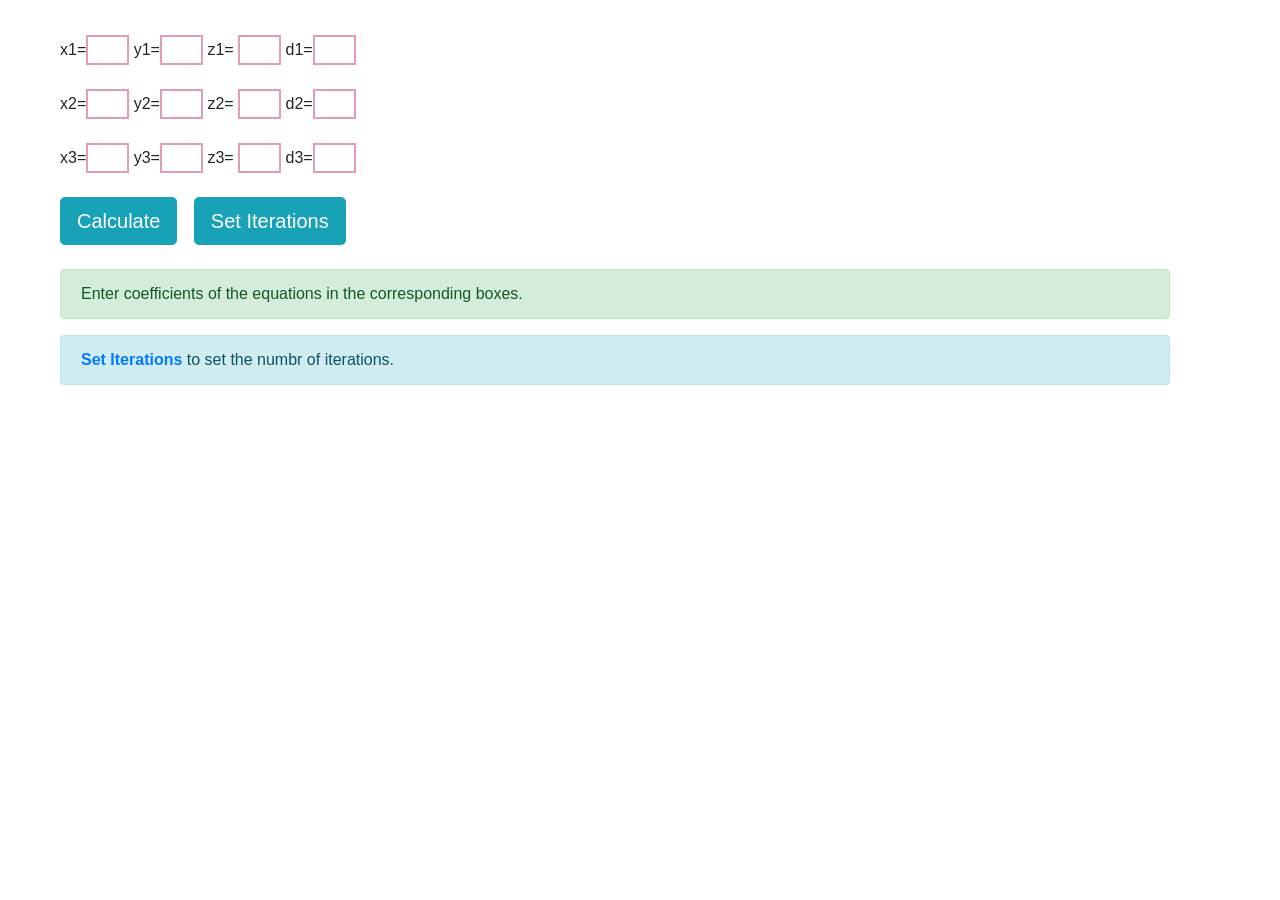
==== index.html @ 27917d83 "Rename image.html to index.html" ====
<!DOCTYPE html>
<html>
<head>
	  <meta charset="utf-8">
  <meta name="viewport" content="width=device-width, initial-scale=1">
	<title>Gauss-Jacobi</title>

	<link href="https://stackpath.bootstrapcdn.com/bootstrap/4.2.1/css/bootstrap.min.css" rel="stylesheet" integrity="sha384-GJzZqFGwb1QTTN6wy59ffF1BuGJpLSa9DkKMp0DgiMDm4iYMj70gZWKYbI706tWS" crossorigin="anonymous">
	<link rel="stylesheet" type="text/css" href="style.css"class="defaultTextBox">
	<script type="text/javascript">
var x1,x2,x3,x
var y1,y2,y3,y
var z1,z2,z3,z
var d1,d2,d3,d
var X,Y,Z,i,max=8;

function set()
{
  max=prompt("Enter number of iterations:");
}

function getvalue()


{
var x1=document.querySelector("#x1").value;
var y1=document.querySelector("#y1").value;
var z1=document.querySelector("#z1").value;
var d1=document.querySelector("#d1").value;
var x2=document.querySelector("#x2").value;
var y2=document.querySelector("#y2").value;
var z2=document.querySelector("#z2").value;
var d2=document.querySelector("#d2").value;
var x3=document.querySelector("#x3").value;
var y3=document.querySelector("#y3").value;
var z3=document.querySelector("#z3").value;
var d3=document.querySelector("#d3").value;
var x_p=0;var y_p=0;var z_p=0;i=0;

var div=document.getElementById("display")
div.innerHTML="";
x=0;y=0;z=0;


while(i<max)
{
i++;
X=(d1-(y1*y)-(z1*z))/x1;
Y=(d2-(x2*x)-(z2*z))/y2;
Z=(d3-(y3*y)-(x3*x))/z3;
div.innerHTML+="     X"+i+"= "+X+"     Y"+i+"= "+Y+"     Z"+i+"= "+Z+"<br><hr>";
x=X;y=Y;z=Z;

}
}
	</script>
</head>




<body>

<div class="container"
<form style="position:absolute;font-family: helvetica;top: 35px; left: 45px;">
	x1=<input class="defaultTextBox"id="x1" type="text" size="3"> y1=<input class="defaultTextBox"type="text" id="y1" size="3"> z1= <input class="defaultTextBox" type="text" id="z1" size="3"> d1=<input class="defaultTextBox" type="text" id="d1"name="" size="3">
	<br><br>
	x2=<input class="defaultTextBox"id="x2" type="text" size="3"> y2=<input class="defaultTextBox" type="text" id="y2" size="3"> z2= <input class="defaultTextBox"type="text" id="z2" size="3"> d2=<input class="defaultTextBox"type="text" id="d2"name="" size="3">
	<br><br>
	x3=<input class="defaultTextBox"id="x3" type="text" size="3"> y3=<input class="defaultTextBox"type="text" id="y3" size="3"> z3= <input class="defaultTextBox"type="text" id="z3" size="3"> d3=<input class="defaultTextBox"type="text" id="d3"name="" size="3">
	<br><br>
	
	
	<input type="button" class="btn btn-info btn-lg" id="calc" onclick="getvalue()" value="Calculate" >
    <input style="margin-left: 12px" type="button" class="btn btn-info btn-lg" id="set" onclick="set()" value="Set Iterations" >
</form>
<br><br>
<div class="alert alert-success">
  Enter coefficients of the equations in the corresponding boxes.
</div>
<div class="alert alert-info">
  <strong><a href="#set">Set Iterations</a></strong> to set the numbr of iterations.
</div>

<div id="display" class="container"> </div>
</body>
</html>
---- style.css ----
.defaultTextBox {
    padding: 0;
    height: 30px;
    position: relative;
    left: 0;
    outline: none;
    border: 2px solid #cdcdcd;
    border-color: rgba(200,60,100,0.5);
    background-color: white;
    font-size: 16px;
}
#display
{
	font-weight: bold;
	font-style: oblique;
}
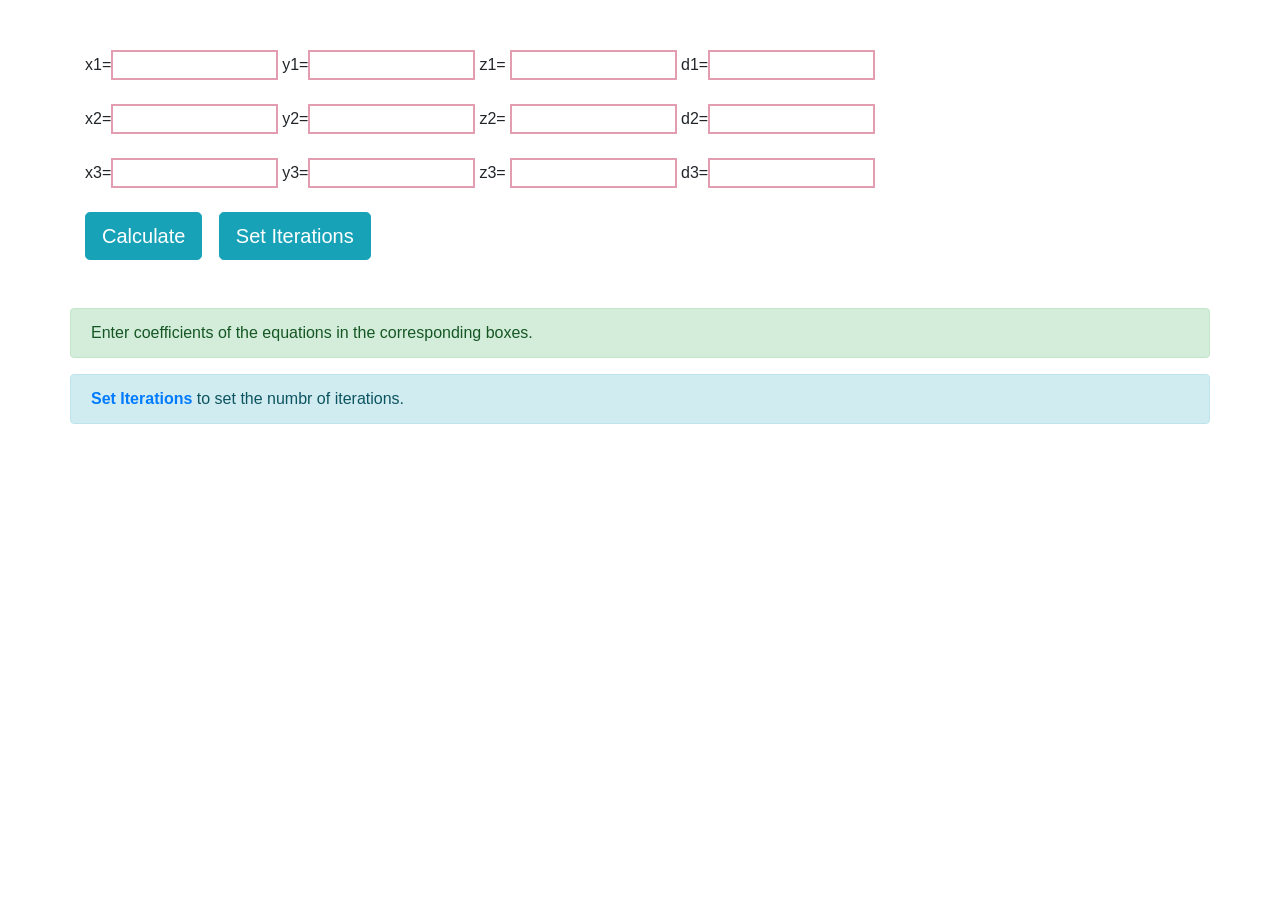
==== commit 3bbf7543: "new files added" ====
--- a/index.html
+++ b/index.html
@@ -7,62 +7,15 @@
 
 	<link href="https://stackpath.bootstrapcdn.com/bootstrap/4.2.1/css/bootstrap.min.css" rel="stylesheet" integrity="sha384-GJzZqFGwb1QTTN6wy59ffF1BuGJpLSa9DkKMp0DgiMDm4iYMj70gZWKYbI706tWS" crossorigin="anonymous">
 	<link rel="stylesheet" type="text/css" href="style.css"class="defaultTextBox">
-	<script type="text/javascript">
-var x1,x2,x3,x
-var y1,y2,y3,y
-var z1,z2,z3,z
-var d1,d2,d3,d
-var X,Y,Z,i,max=8;
-
-function set()
-{
-  max=prompt("Enter number of iterations:");
-}
-
-function getvalue()
-
-
-{
-var x1=document.querySelector("#x1").value;
-var y1=document.querySelector("#y1").value;
-var z1=document.querySelector("#z1").value;
-var d1=document.querySelector("#d1").value;
-var x2=document.querySelector("#x2").value;
-var y2=document.querySelector("#y2").value;
-var z2=document.querySelector("#z2").value;
-var d2=document.querySelector("#d2").value;
-var x3=document.querySelector("#x3").value;
-var y3=document.querySelector("#y3").value;
-var z3=document.querySelector("#z3").value;
-var d3=document.querySelector("#d3").value;
-var x_p=0;var y_p=0;var z_p=0;i=0;
-
-var div=document.getElementById("display")
-div.innerHTML="";
-x=0;y=0;z=0;
-
-
-while(i<max)
-{
-i++;
-X=(d1-(y1*y)-(z1*z))/x1;
-Y=(d2-(x2*x)-(z2*z))/y2;
-Z=(d3-(y3*y)-(x3*x))/z3;
-div.innerHTML+="     X"+i+"= "+X+"     Y"+i+"= "+Y+"     Z"+i+"= "+Z+"<br><hr>";
-x=X;y=Y;z=Z;
-
-}
-}
-	</script>
+	<script type="text/javascript" src="script.js"></script>
 </head>
 
 
 
 
 <body>
-
-<div class="container"
-<form style="position:absolute;font-family: helvetica;top: 35px; left: 45px;">
+<div class="container" id="form">
+<form style="font-family: helvetica;top: 35px; left: 45px;">
 	x1=<input class="defaultTextBox"id="x1" type="text" size="3"> y1=<input class="defaultTextBox"type="text" id="y1" size="3"> z1= <input class="defaultTextBox" type="text" id="z1" size="3"> d1=<input class="defaultTextBox" type="text" id="d1"name="" size="3">
 	<br><br>
 	x2=<input class="defaultTextBox"id="x2" type="text" size="3"> y2=<input class="defaultTextBox" type="text" id="y2" size="3"> z2= <input class="defaultTextBox"type="text" id="z2" size="3"> d2=<input class="defaultTextBox"type="text" id="d2"name="" size="3">
@@ -72,16 +25,17 @@
 	
 	
 	<input type="button" class="btn btn-info btn-lg" id="calc" onclick="getvalue()" value="Calculate" >
-    <input style="margin-left: 12px" type="button" class="btn btn-info btn-lg" id="set" onclick="set()" value="Set Iterations" >
+    <input style="margin-left: 12px" type="button" class="btn btn-info btn-lg" id="set" onclick="setv()" value="Set Iterations" >
 </form>
+</div>
 <br><br>
-<div class="alert alert-success">
+<div class=" container alert alert-success">
   Enter coefficients of the equations in the corresponding boxes.
 </div>
-<div class="alert alert-info">
+<div class="container alert alert-info">
   <strong><a href="#set">Set Iterations</a></strong> to set the numbr of iterations.
 </div>
 
 <div id="display" class="container"> </div>
 </body>
-</html>
+</html>
--- a/style.css
+++ b/style.css
@@ -8,9 +8,15 @@
     border-color: rgba(200,60,100,0.5);
     background-color: white;
     font-size: 16px;
+    width:15%;
 }
 #display
 {
 	font-weight: bold;
 	font-style: oblique;
+}
+#form
+{
+	
+	margin-top: 50px
 }
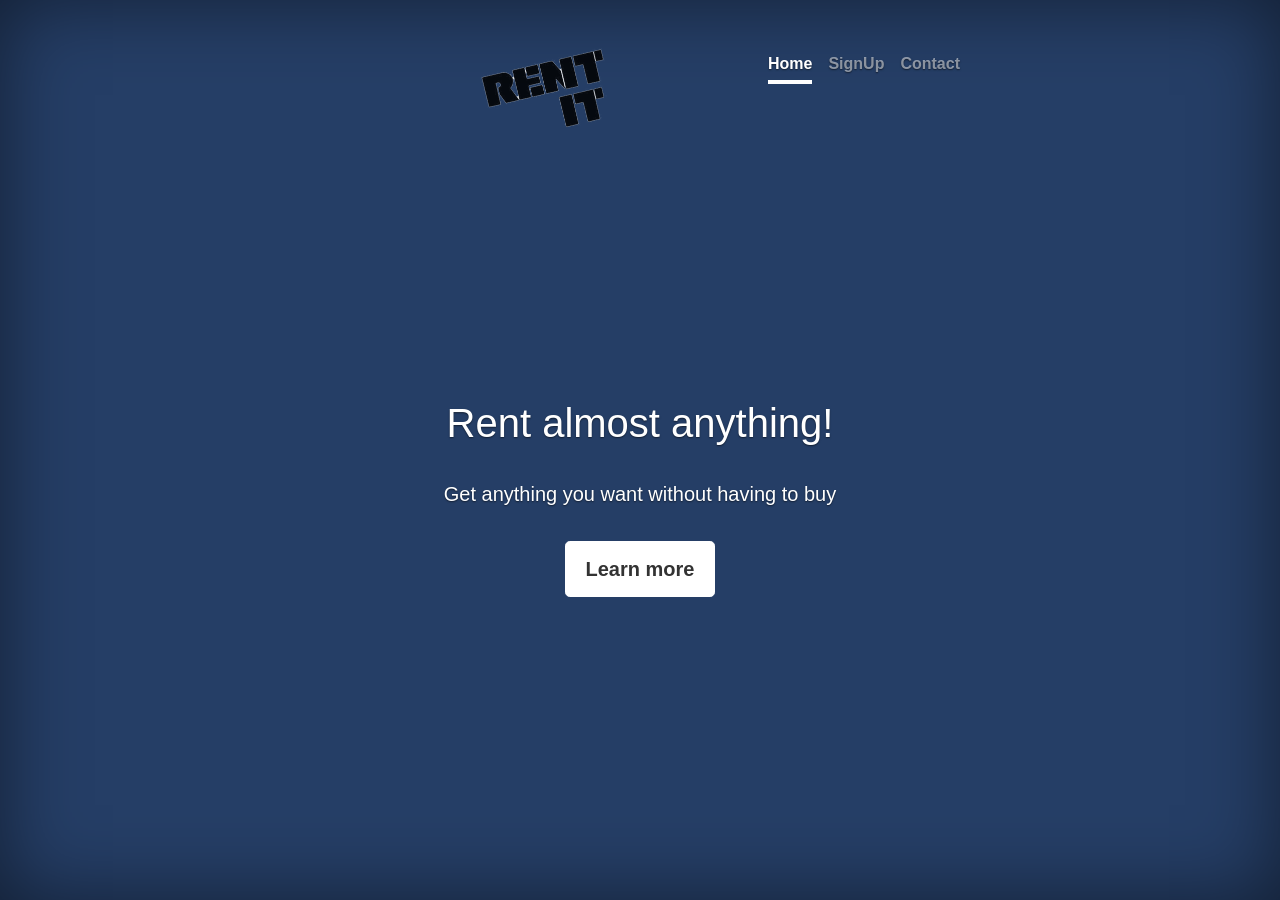
==== commit 4aac43cc: "Add files via upload" ====
--- a/index.html
+++ b/index.html
@@ -1,41 +1,59 @@
-<!DOCTYPE html>
-<html>
-<head>
-	  <meta charset="utf-8">
-  <meta name="viewport" content="width=device-width, initial-scale=1">
-	<title>Gauss-Jacobi</title>
 
-	<link href="https://stackpath.bootstrapcdn.com/bootstrap/4.2.1/css/bootstrap.min.css" rel="stylesheet" integrity="sha384-GJzZqFGwb1QTTN6wy59ffF1BuGJpLSa9DkKMp0DgiMDm4iYMj70gZWKYbI706tWS" crossorigin="anonymous">
-	<link rel="stylesheet" type="text/css" href="style.css"class="defaultTextBox">
-	<script type="text/javascript" src="script.js"></script>
-</head>
+<!doctype html>
+<html lang="en">
+  <head>
+    <meta charset="utf-8">
+    <meta name="viewport" content="width=device-width, initial-scale=1, shrink-to-fit=no">
+    <meta name="description" content="">
+    <meta name="author" content="Deb Shashwat">
+    <meta name="generator" content="Jekyll v3.8.5">
+    <title>Rent It</title>
+    <link rel="stylesheet" href="https://stackpath.bootstrapcdn.com/bootstrap/4.3.1/css/bootstrap.min.css" integrity="sha384-ggOyR0iXCbMQv3Xipma34MD+dH/1fQ784/j6cY/iJTQUOhcWr7x9JvoRxT2MZw1T" crossorigin="anonymous">
 
 
+    <style>
+      .bd-placeholder-img {
+        font-size: 1.125rem;
+        text-anchor: middle;
+        -webkit-user-select: none;
+        -moz-user-select: none;
+        -ms-user-select: none;
+        user-select: none;
+      }
 
+      @media (min-width: 768px) {
+        .bd-placeholder-img-lg {
+          font-size: 3.5rem;
+        }
+      }
+    </style>
+    <!-- Custom styles for this template -->
+    <link href="cover.css" rel="stylesheet">
+  </head>
+  <body class="text-center">
+    <div class="cover-container d-flex w-100 h-100 p-3 mx-auto flex-column">
+  <header class="masthead mb-auto">
+    <div class="inner">
+      <img src="rent.png" alt="rent it">
+      <nav class="nav nav-masthead justify-content-center">
+        <a class="nav-link active" href="#">Home</a>
+        <a class="nav-link" href="signup.html">SignUp</a>
+        <a class="nav-link" href="#">Contact</a>
+      </nav>
+    </div>
+  </header>
 
-<body>
-<div class="container" id="form">
-<form style="font-family: helvetica;top: 35px; left: 45px;">
-	x1=<input class="defaultTextBox"id="x1" type="text" size="3"> y1=<input class="defaultTextBox"type="text" id="y1" size="3"> z1= <input class="defaultTextBox" type="text" id="z1" size="3"> d1=<input class="defaultTextBox" type="text" id="d1"name="" size="3">
-	<br><br>
-	x2=<input class="defaultTextBox"id="x2" type="text" size="3"> y2=<input class="defaultTextBox" type="text" id="y2" size="3"> z2= <input class="defaultTextBox"type="text" id="z2" size="3"> d2=<input class="defaultTextBox"type="text" id="d2"name="" size="3">
-	<br><br>
-	x3=<input class="defaultTextBox"id="x3" type="text" size="3"> y3=<input class="defaultTextBox"type="text" id="y3" size="3"> z3= <input class="defaultTextBox"type="text" id="z3" size="3"> d3=<input class="defaultTextBox"type="text" id="d3"name="" size="3">
-	<br><br>
-	
-	
-	<input type="button" class="btn btn-info btn-lg" id="calc" onclick="getvalue()" value="Calculate" >
-    <input style="margin-left: 12px" type="button" class="btn btn-info btn-lg" id="set" onclick="setv()" value="Set Iterations" >
-</form>
+  <main role="main" class="inner cover">
+    <h1 class="cover-heading">Rent almost anything!</h1>
+    <p class="lead">Get anything you want without having to buy</p>
+    <p class="lead">
+      <a href="#" class="btn btn-lg btn-secondary">Learn more</a>
+    </p>
+  </main>
+
+  <footer class="mastfoot mt-auto">
+
+  </footer>
 </div>
-<br><br>
-<div class=" container alert alert-success">
-  Enter coefficients of the equations in the corresponding boxes.
-</div>
-<div class="container alert alert-info">
-  <strong><a href="#set">Set Iterations</a></strong> to set the numbr of iterations.
-</div>
-
-<div id="display" class="container"> </div>
 </body>
-</html>+</html>
--- a/cover.css
+++ b/cover.css
@@ -0,0 +1,98 @@
+img {
+  width:8rem;
+  left:auto;
+  margin-top: 2rem;
+  opacity: 0.85;
+
+}
+a,
+a:focus,
+a:hover {
+  color: #fff;
+}
+
+.btn-secondary,
+.btn-secondary:hover,
+.btn-secondary:focus {
+  color: #333;
+  text-shadow: none; 
+  background-color: #fff;
+  border: .05rem solid #fff;
+}
+
+html,
+body {
+  height: 100%;
+  background-color: #253e66;
+}
+
+body {
+  display: -ms-flexbox;
+  display: flex;
+  color: #fff;
+  text-shadow: 0 .05rem .1rem rgba(0, 0, 0, .5);
+  box-shadow: inset 0 0 5rem rgba(0, 0, 0, .5);
+}
+
+.cover-container {
+  max-width: 42em;
+}
+
+.masthead {
+  margin-bottom: 2rem;
+}
+
+.masthead-brand {
+  margin-bottom: 0;
+}
+
+.nav-masthead .nav-link {
+  padding: .25rem 0;
+  font-weight: 700;
+  color: rgba(255, 255, 255, .5);
+  background-color: transparent;
+  border-bottom: .25rem solid transparent;
+}
+
+.nav-masthead .nav-link:hover,
+.nav-masthead .nav-link:focus {
+  border-bottom-color: rgba(255, 255, 255, .25);
+}
+
+.nav-masthead .nav-link + .nav-link {
+  margin-left: 1rem;
+  margin-top: 2rem;
+}
+
+.nav-masthead .active {
+  color: #fff;
+  border-bottom-color: #fff;
+  margin-top: 2rem;
+}
+
+@media (min-width: 48em) {
+  .masthead-brand {
+    float: left;
+  }
+  .nav-masthead {
+    float: right;
+  }
+}
+
+
+.cover {
+  padding: 0 1.5rem;
+
+}
+.lead{
+  margin-top: 2rem;
+}
+
+.cover .btn-lg {
+  padding: .75rem 1.25rem;
+  font-weight: 700;
+}
+
+.mastfoot {
+  color: rgba(255, 255, 255, .5);
+}
